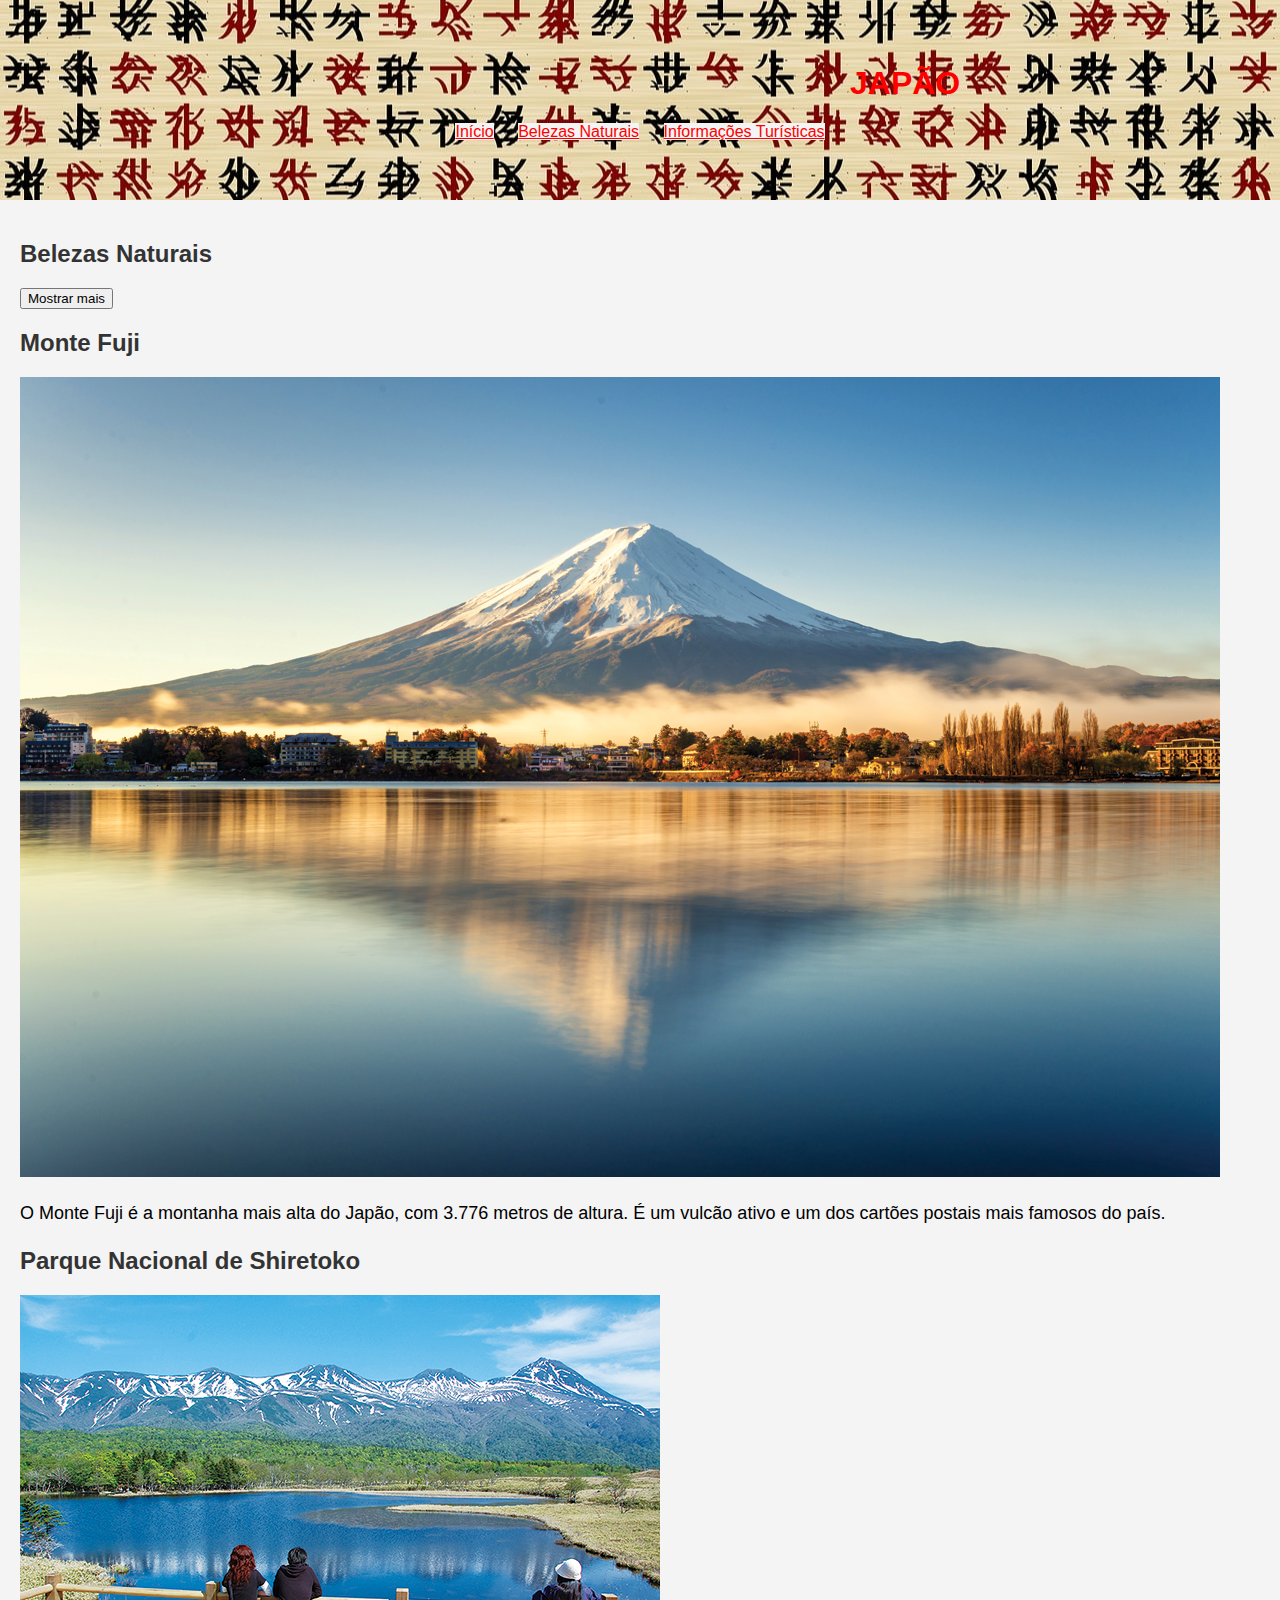
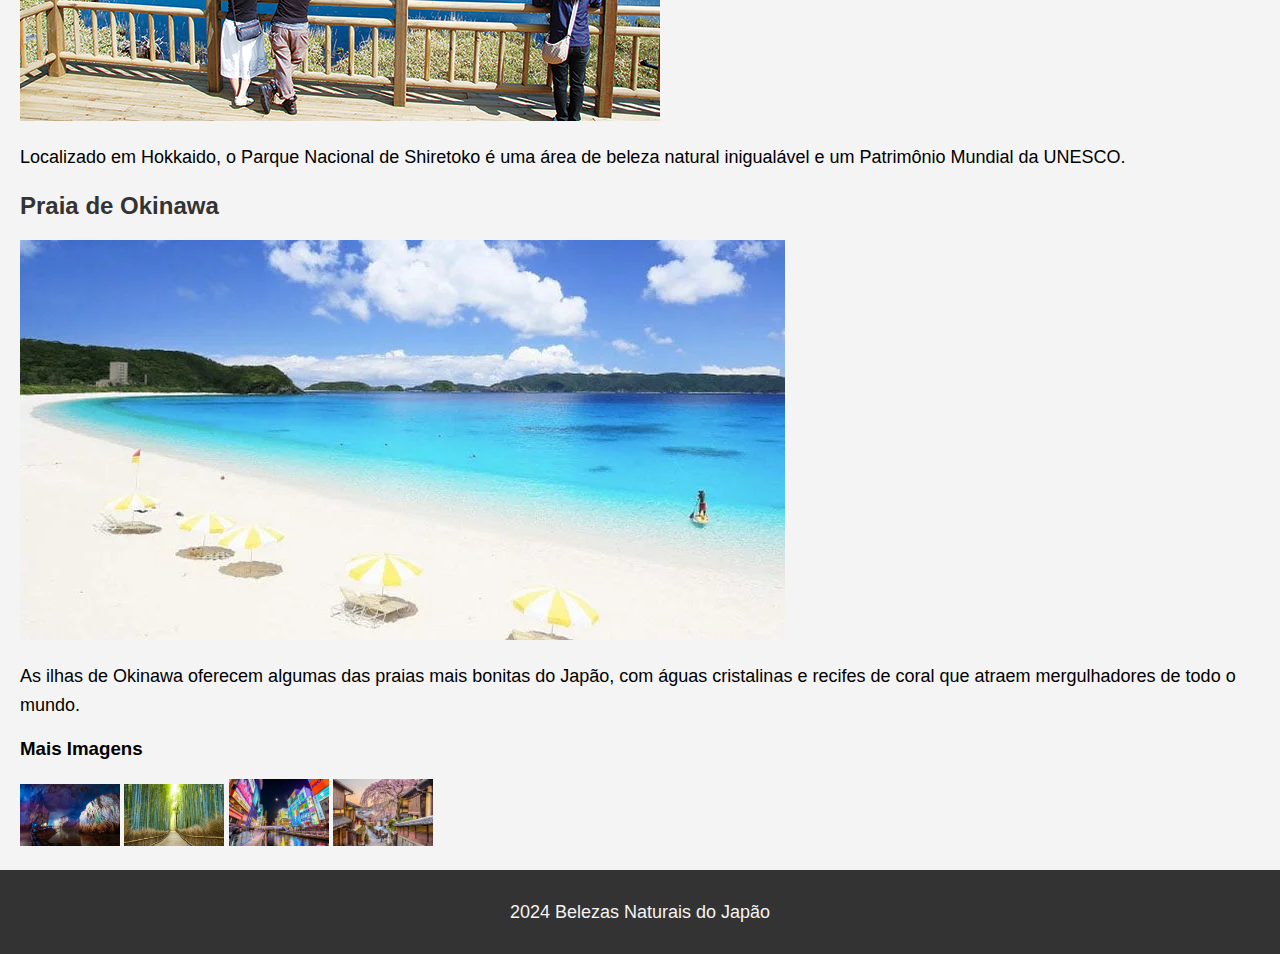
==== belezas.html @ afe85d82 "Add files via upload" ====
<!DOCTYPE html>
<html lang="pt-br">
<head>
    <meta charset="UTF-8">
    <meta name="viewport" content="width=device-width, initial-scale=1.0">
    <title>Belezas Naturais do Japão</title>
    <link rel="stylesheet" href="style.css">
</head>
<body>
    <header>
        <h1>JAPÃO</h1>
        <nav>
            <ul>
                <li><a href="index.html">Início</a></li>
                <li><a href="belezas.html">Belezas Naturais</a></li>
                <li><a href="informacoes.html">Informações Turísticas</a></li>
            </ul>
        </nav>
    </header>
    <main>
        <section class="beleza">
            <h2>Belezas Naturais</h2>
            <div>
                <p id="hiddenText" style="display: none;">
                    Quando falamos do Japão geralmente exaltamos sua cultura e avanço tecnológico, que de fato merecem a atenção, mas acabamos esquecendo suas maravilhas naturais — e o Japão tem um número impressionante delas. Pequeno como é, você vai ficar impressionado de saber que o país coleciona cânions, montanhas, vulcões, praias paradisíacas, belíssimas florestas e muito mais.  
                </p>
                <button id="toggleButton">Mostrar mais</button>
              </div>
            <h2>Monte Fuji</h2>
            <img src="imagens/12_pl537_monte-fugi1.jpg" alt="Monte Fuji">
            <p>O Monte Fuji é a montanha mais alta do Japão, com 3.776 metros de altura. É um vulcão ativo e um dos cartões postais mais famosos do país.</p>
        </section>
        <section class="beleza">
            <h2>Parque Nacional de Shiretoko</h2>
            <img src="imagens/M04.jpg" alt="Parque Nacional de Shiretoko">
            <p>Localizado em Hokkaido, o Parque Nacional de Shiretoko é uma área de beleza natural inigualável e um Patrimônio Mundial da UNESCO.</p>
        </section>
        <section class="beleza">
            <h2>Praia de Okinawa</h2>
            <img src="imagens/okinawa.jpg.webp" alt="Praia de Okinawa">
            <p>As ilhas de Okinawa oferecem algumas das praias mais bonitas do Japão, com águas cristalinas e recifes de coral que atraem mergulhadores de todo o mundo.</p>
        </section>
        <div class="gallery">
            <p>
                <h3>Mais Imagens</h3>
            </p>
            <img src="/imagens/64082_shutterstock-1440542741-akiyoshido.jpg" alt="Beleza natural 1" class="thumbnail">
            <img src="/imagens/64082_shutterstock-227489602-sagano.jpg" alt="Beleza natural 2" class="thumbnail">
            <img src="/imagens/japao04.jpg" alt="Beleza natural 2" class="thumbnail">
            <img src="/imagens/japao02.jpg" alt="Beleza natural 2" class="thumbnail">

          </div>
          
          <div id="modal" class="modal" style="display: none;">
            <span id="closeModal" class="close">&times;</span>
            <img id="modalImage" class="modal-content" src="">
          </div>
    </main>
    <footer>
        <p>2024 Belezas Naturais do Japão</p>
    </footer>
    <script src="script.js"></script>
</body>
</html>

<!--Marcelo Girão do Amaral-->
<!--Suellen Raquel Batista Rocha-->
---- style.css ----
body {
    font-family: Arial, sans-serif;
    margin: 0;
    padding: 0;
    background-color: #f4f4f4;
}

header {

    background-image: url('imagens/banner-1711743_1280.jpg'); 
    background-size: cover; 
    background-position: center; 
    background-repeat: no-repeat;     
    height: 200px; 
    align-content: center;
    text-align: center;   
    
           
}

nav ul {
    list-style-type: none;
    padding: 0;
}

nav ul li {
    display: inline;
    margin: 0 10px;
}

nav ul li a {
  
    background-color: #f4f4f4;
    color:#ff0000;      

 
}

main {
    padding: 20px;
}

h1 {
    
    
    color:#ff0000;
    background-color: #f4f4f4;  
    margin-left: 850px ;
    margin-right: 850px;      
    
        
}
h2 {
    color: #333;
}
p {
    font-size: 18px;
    line-height: 1.6;
}

img {
    
    max-width: 100%;
    height: auto;
}

footer {
   
    background-color: #333;
    color:#f4f4f4;
    text-align: center;
    padding: 10px 0;
    position: relative;
    width: 100%;
    bottom: 0;
}

.gallery img {
    width: 100px;
    cursor: pointer;
  }
  .modal {
    position: fixed; top: 0; left: 0; width: 100%; height: 100%;
    background-color: rgba(0, 0, 0, 0.8); display: flex; align-items: center; justify-content: center;
  }
  .modal img {
    max-width: 90%; max-height: 90%;
  }
  .close {
    position: absolute; top: 20px; right: 20px; font-size: 24px; color: white; cursor: pointer;
  }
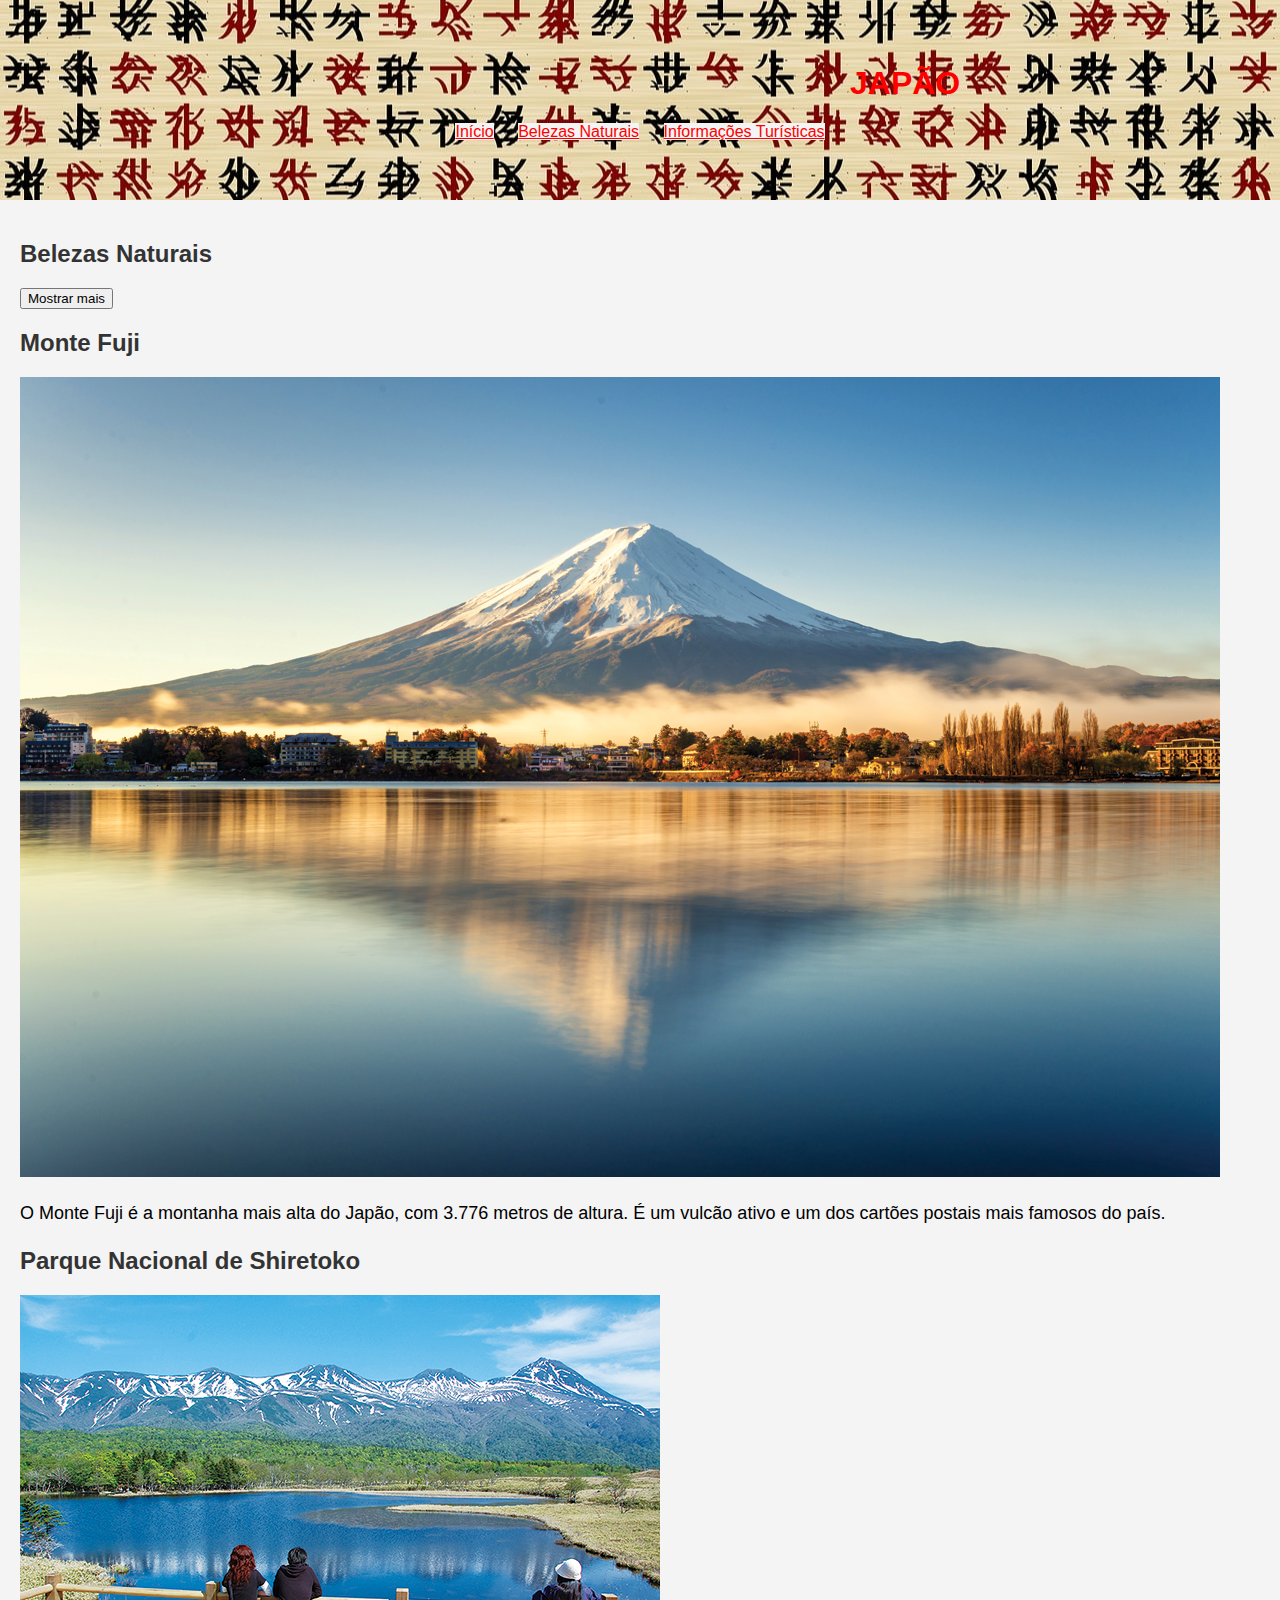
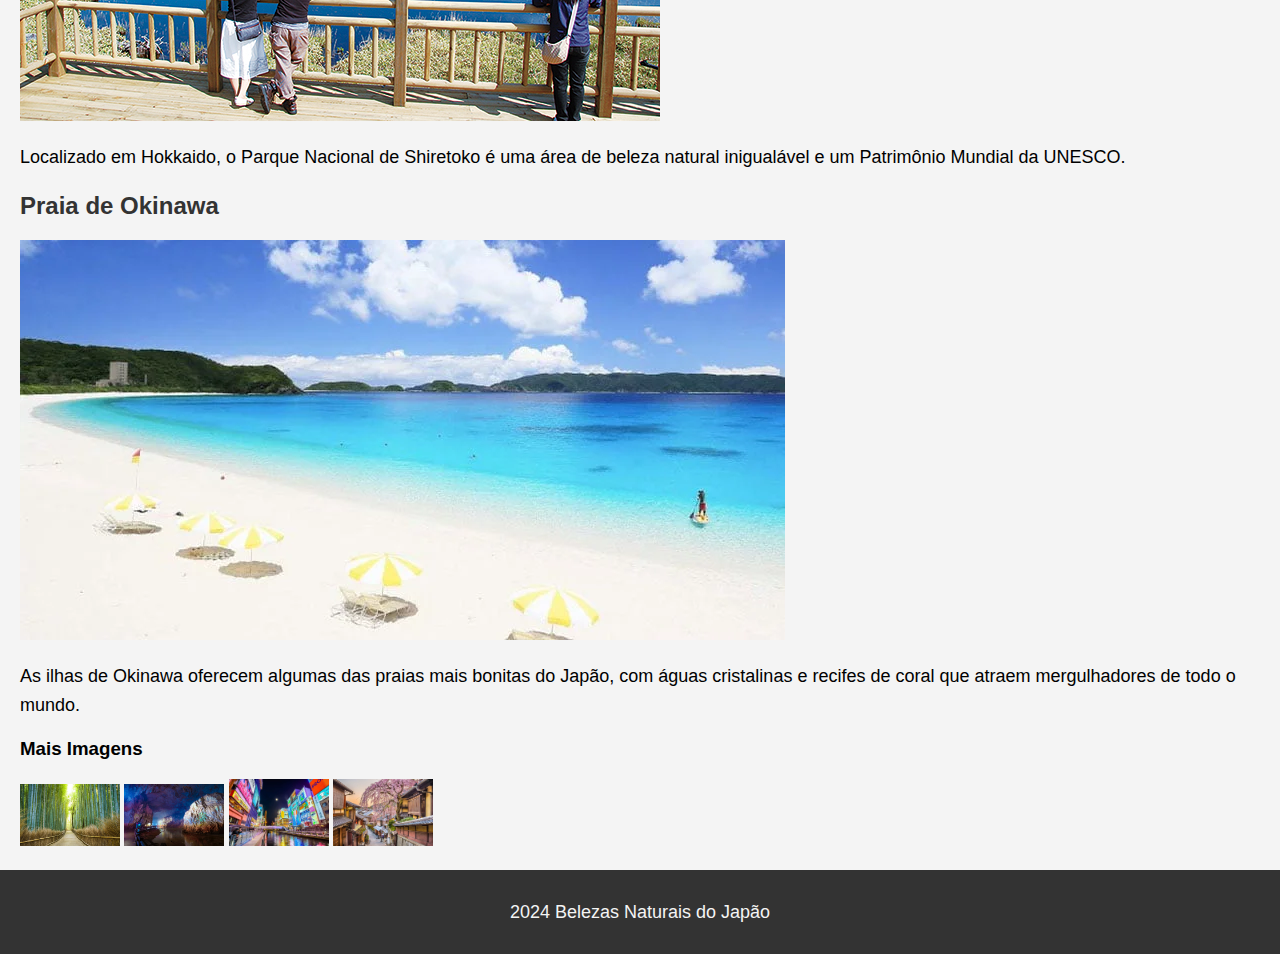
==== commit 3d32103a: "Add files via upload" ====
--- a/belezas.html
+++ b/belezas.html
@@ -44,8 +44,8 @@
             <p>
                 <h3>Mais Imagens</h3>
             </p>
-            <img src="/imagens/64082_shutterstock-1440542741-akiyoshido.jpg" alt="Beleza natural 1" class="thumbnail">
-            <img src="/imagens/64082_shutterstock-227489602-sagano.jpg" alt="Beleza natural 2" class="thumbnail">
+            <img src="/imagens/beleza1.jpg" alt="Beleza natural 1" class="thumbnail">
+            <img src="/imagens/beleza2.jpg" alt="Beleza natural 2" class="thumbnail">
             <img src="/imagens/japao04.jpg" alt="Beleza natural 2" class="thumbnail">
             <img src="/imagens/japao02.jpg" alt="Beleza natural 2" class="thumbnail">
 
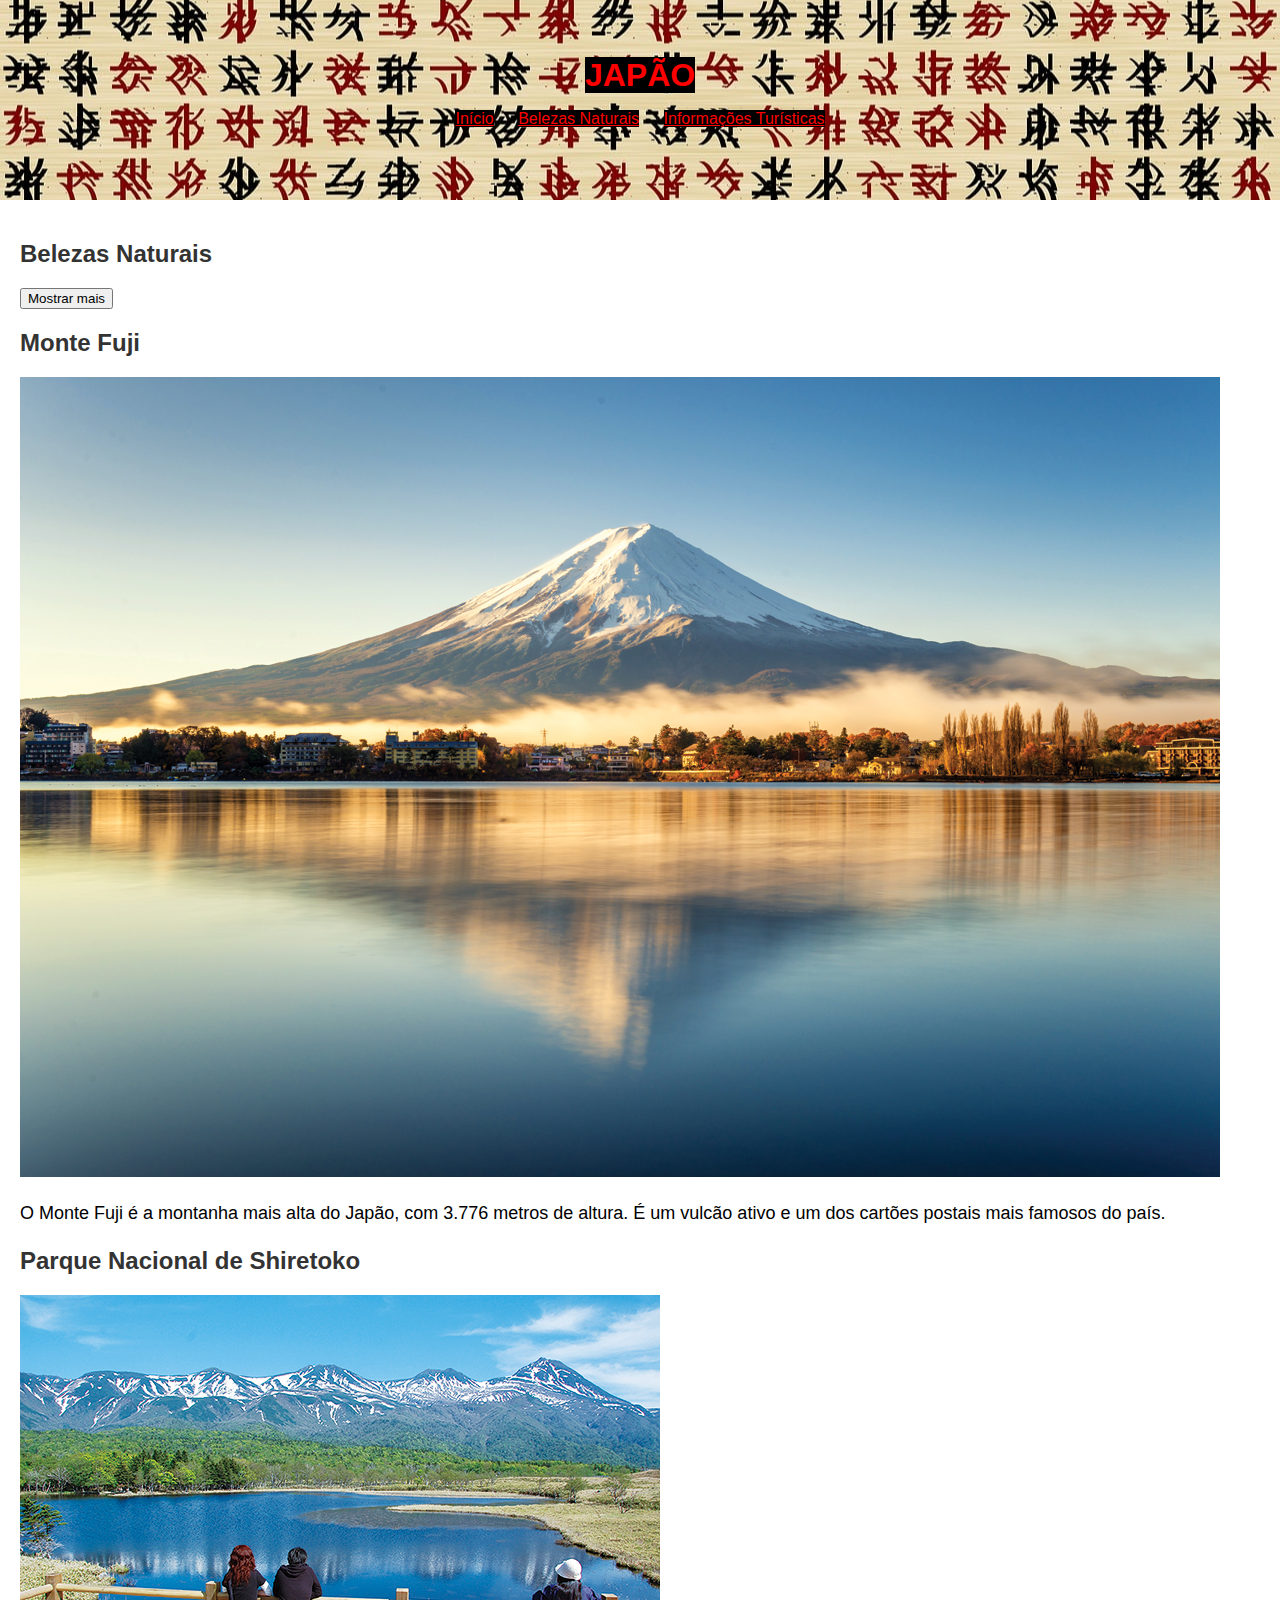
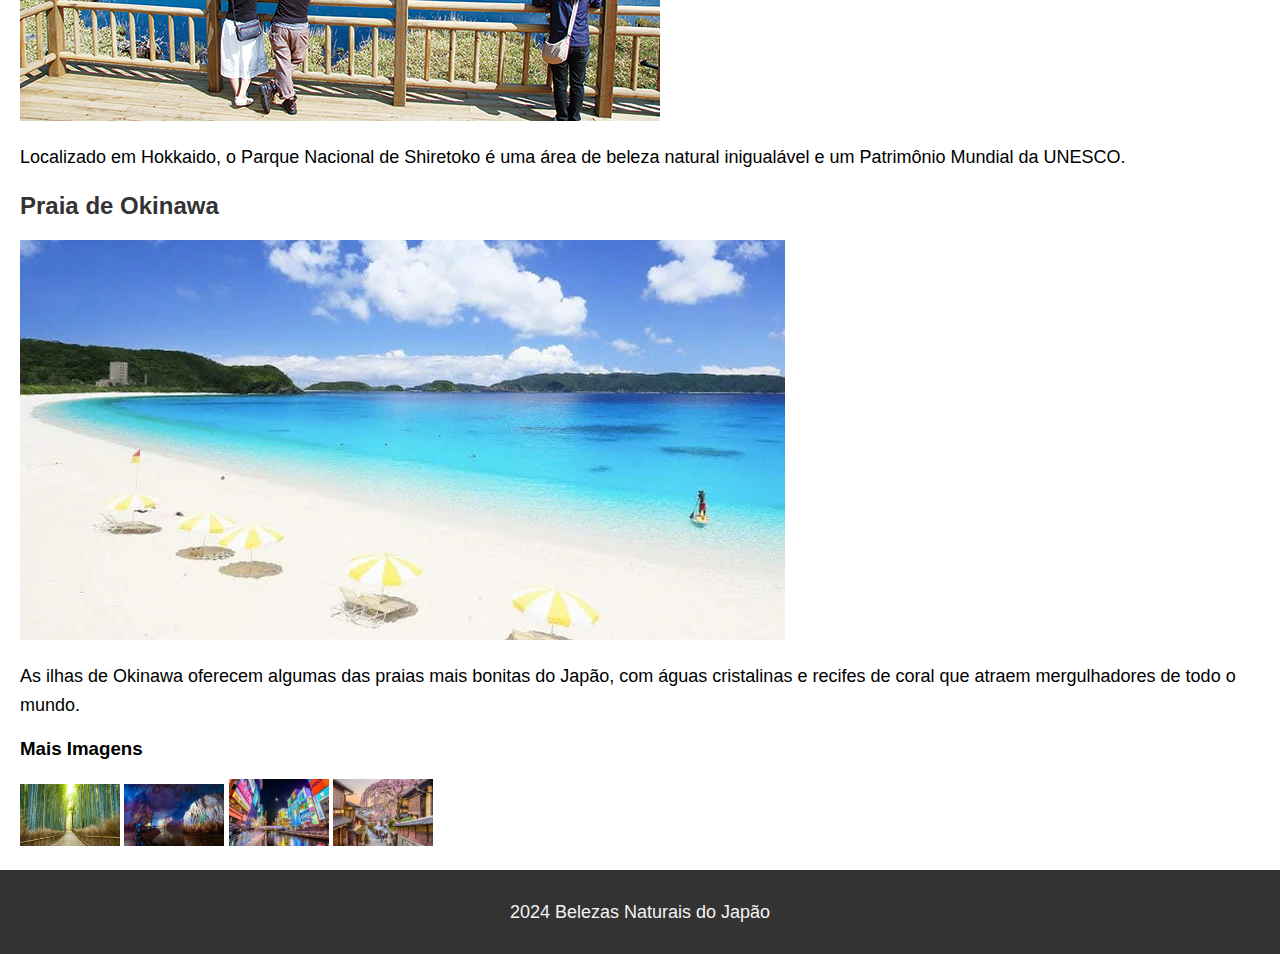
==== commit c8a46a90: "Update belezas.html" ====
--- a/belezas.html
+++ b/belezas.html
@@ -44,10 +44,10 @@
             <p>
                 <h3>Mais Imagens</h3>
             </p>
-            <img src="/imagens/beleza1.jpg" alt="Beleza natural 1" class="thumbnail">
-            <img src="/imagens/beleza2.jpg" alt="Beleza natural 2" class="thumbnail">
-            <img src="/imagens/japao04.jpg" alt="Beleza natural 2" class="thumbnail">
-            <img src="/imagens/japao02.jpg" alt="Beleza natural 2" class="thumbnail">
+            <img src="imagens/beleza1.jpg" alt="Beleza natural 1" class="thumbnail">
+            <img src="imagens/beleza2.jpg" alt="Beleza natural 2" class="thumbnail">
+            <img src="imagens/japao04.jpg" alt="Beleza natural 2" class="thumbnail">
+            <img src="imagens/japao02.jpg" alt="Beleza natural 2" class="thumbnail">
 
           </div>
           
@@ -64,4 +64,4 @@
 </html>
 
 <!--Marcelo Girão do Amaral-->
-<!--Suellen Raquel Batista Rocha-->+<!--Suellen Raquel Batista Rocha-->
--- a/style.css
+++ b/style.css
@@ -2,7 +2,7 @@
     font-family: Arial, sans-serif;
     margin: 0;
     padding: 0;
-    background-color: #f4f4f4;
+    background-color: white         
 }
 
 header {
@@ -26,27 +26,31 @@
 nav ul li {
     display: inline;
     margin: 0 10px;
+
 }
 
 nav ul li a {
   
-    background-color: #f4f4f4;
+    background-color: black;
     color:#ff0000;      
 
  
 }
 
 main {
-    padding: 20px;
+
+    padding: 20px;     
+
 }
 
 h1 {
     
     
     color:#ff0000;
-    background-color: #f4f4f4;  
-    margin-left: 850px ;
-    margin-right: 850px;      
+    background-color:black;  
+    display: inline;
+    align-content: center;
+    margin: auto;
     
         
 }
@@ -81,11 +85,20 @@
   }
   .modal {
     position: fixed; top: 0; left: 0; width: 100%; height: 100%;
-    background-color: rgba(0, 0, 0, 0.8); display: flex; align-items: center; justify-content: center;
+    background-color: rgba(0, 0, 0, 0.8); 
+    display: flex; 
+    align-items: center;
+     justify-content: center;
   }
   .modal img {
-    max-width: 90%; max-height: 90%;
+    max-width: 90%; 
+    max-height: 90%;
   }
   .close {
-    position: absolute; top: 20px; right: 20px; font-size: 24px; color: white; cursor: pointer;
+    position: absolute;   
+    top: 20px; 
+    right: 20px; 
+    font-size: 24px; 
+    color: white; 
+    cursor: pointer;
   }